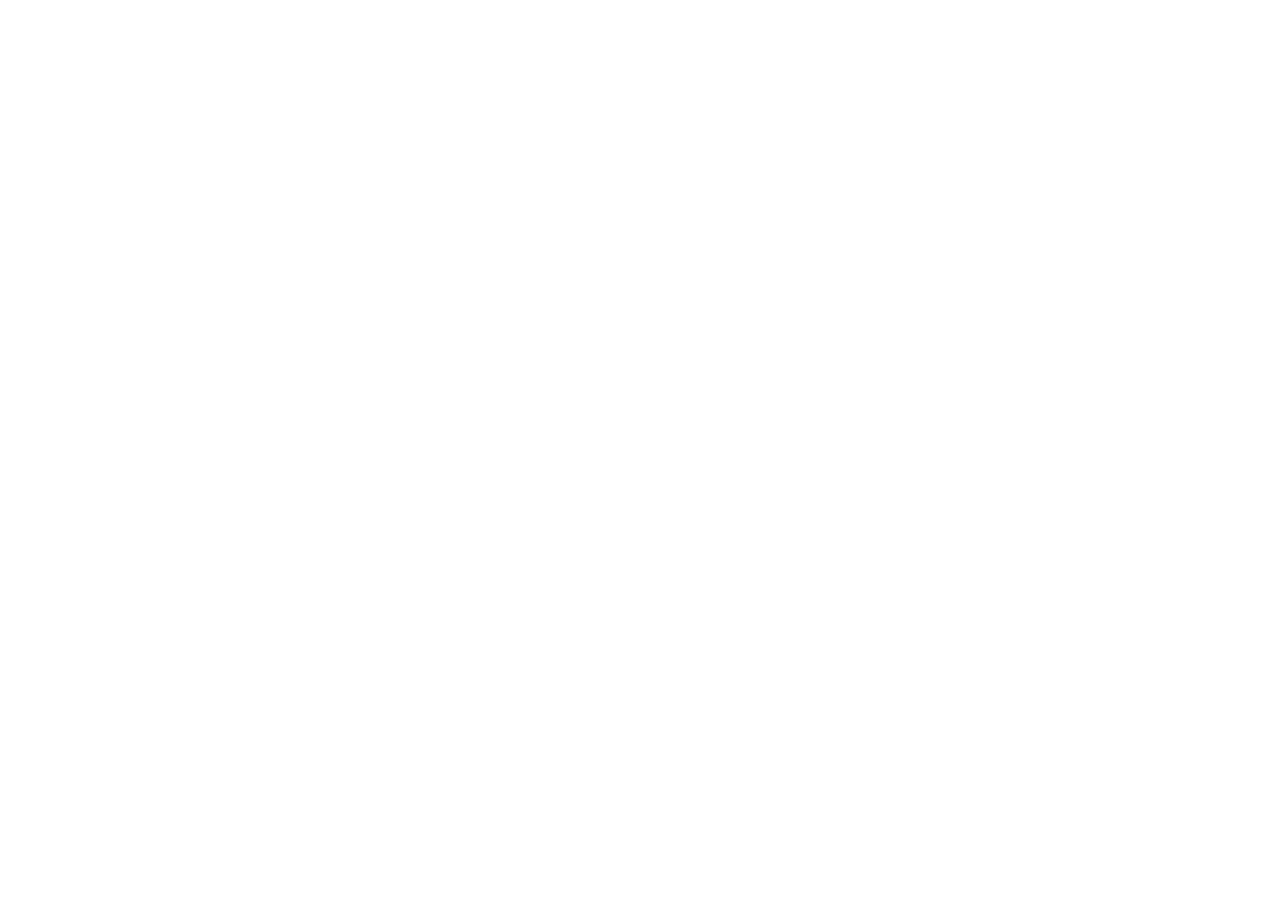
==== index.html @ 5a34dab8 "Inicio" ====
<!DOCTYPE html>
<html lang="pt-BR">
<head>
    <meta charset="UTF-8">
    <meta name="viewport" content="width=device-width, initial-scale=1.0">
    <title>Social Project</title>
    <link rel="stylesheet" href="favicon.ico">
</head>
<body>
    
</body>
</html>
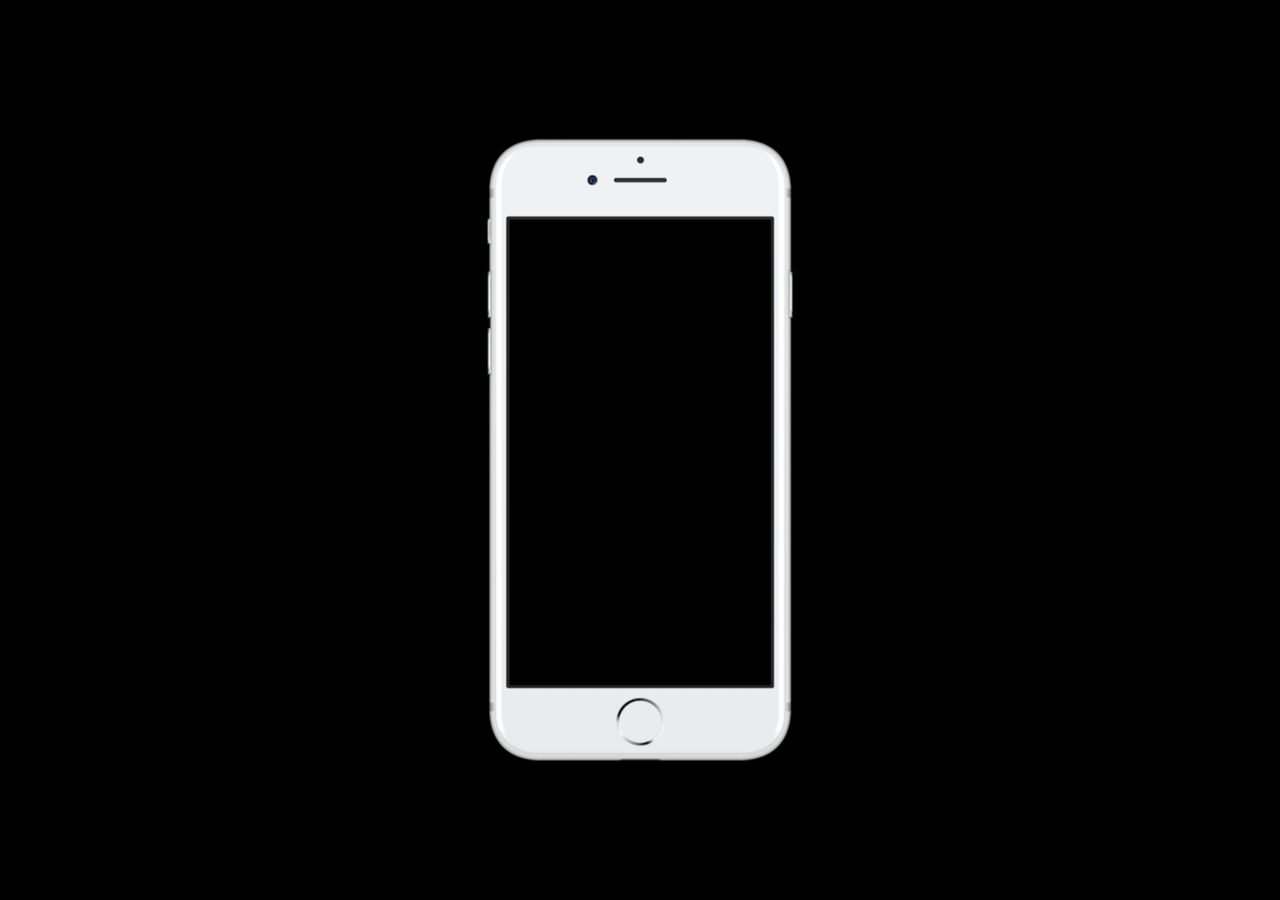
==== commit 8aeff41b: "fundo" ====
--- a/index.html
+++ b/index.html
@@ -5,8 +5,16 @@
     <meta name="viewport" content="width=device-width, initial-scale=1.0">
     <title>Social Project</title>
     <link rel="stylesheet" href="favicon.ico">
+    <link rel="stylesheet" href="styles/style.css">
 </head>
 <body>
-    
+    <main>
+        <section id="telefone">
+
+        </section>
+        <section id="redes">
+
+        </section>
+    </main>
 </body>
 </html>--- a/styles/style.css
+++ b/styles/style.css
@@ -0,0 +1,33 @@
+@charset "UTF-8";
+
+* {
+    margin: 0px;
+    padding: 0px;
+    font-family: Arial, Helvetica, sans-serif;
+}
+
+html, body {
+    height: 100vh;
+    width: 100vw;
+    background-color: black;
+}
+
+body {
+    background: no-repeat center  url(../imagens/fundo-galaxia.jpg); background-size: 100%;
+}
+
+main {
+    position: relative;
+    height: 100vh;
+}
+
+section#telefone {
+    position: absolute;
+    top: 50%;
+    left: 50%;
+    transform: translate(-50%, -50%);
+
+    height: 627px;
+    width: 311px;
+    background: no-repeat url(../imagens/frame-iphone.png);
+}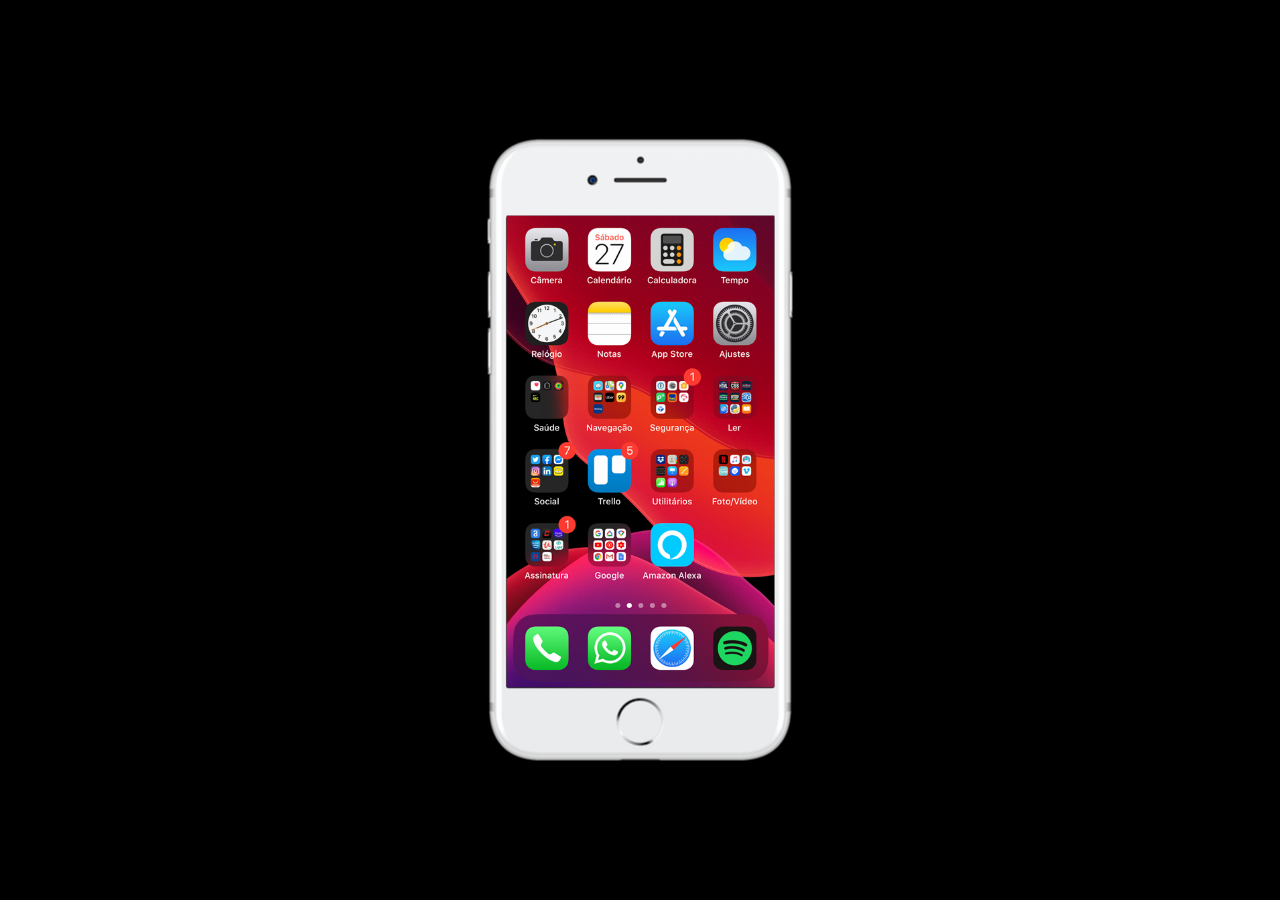
==== commit cafbda66: "tela criada" ====
--- a/index.html
+++ b/index.html
@@ -10,7 +10,7 @@
 <body>
     <main>
         <section id="telefone">
-
+            <iframe src="home.html" frameborder="0" name="tela" id="tela"></iframe>
         </section>
         <section id="redes">
 
--- a/styles/style.css
+++ b/styles/style.css
@@ -13,7 +13,8 @@
 }
 
 body {
-    background: no-repeat center  url(../imagens/fundo-galaxia.jpg); background-size: 100%;
+    background: no-repeat center  url(../imagens/fundo-galaxia.jpg); background-size: cover;
+    background-attachment: fixed;
 }
 
 main {
@@ -30,4 +31,12 @@
     height: 627px;
     width: 311px;
     background: no-repeat url(../imagens/frame-iphone.png);
+}
+
+iframe#tela {
+    position: relative;
+    top: 79px;
+    left: 22px;
+    width: 268px;
+    height: 472px;
 }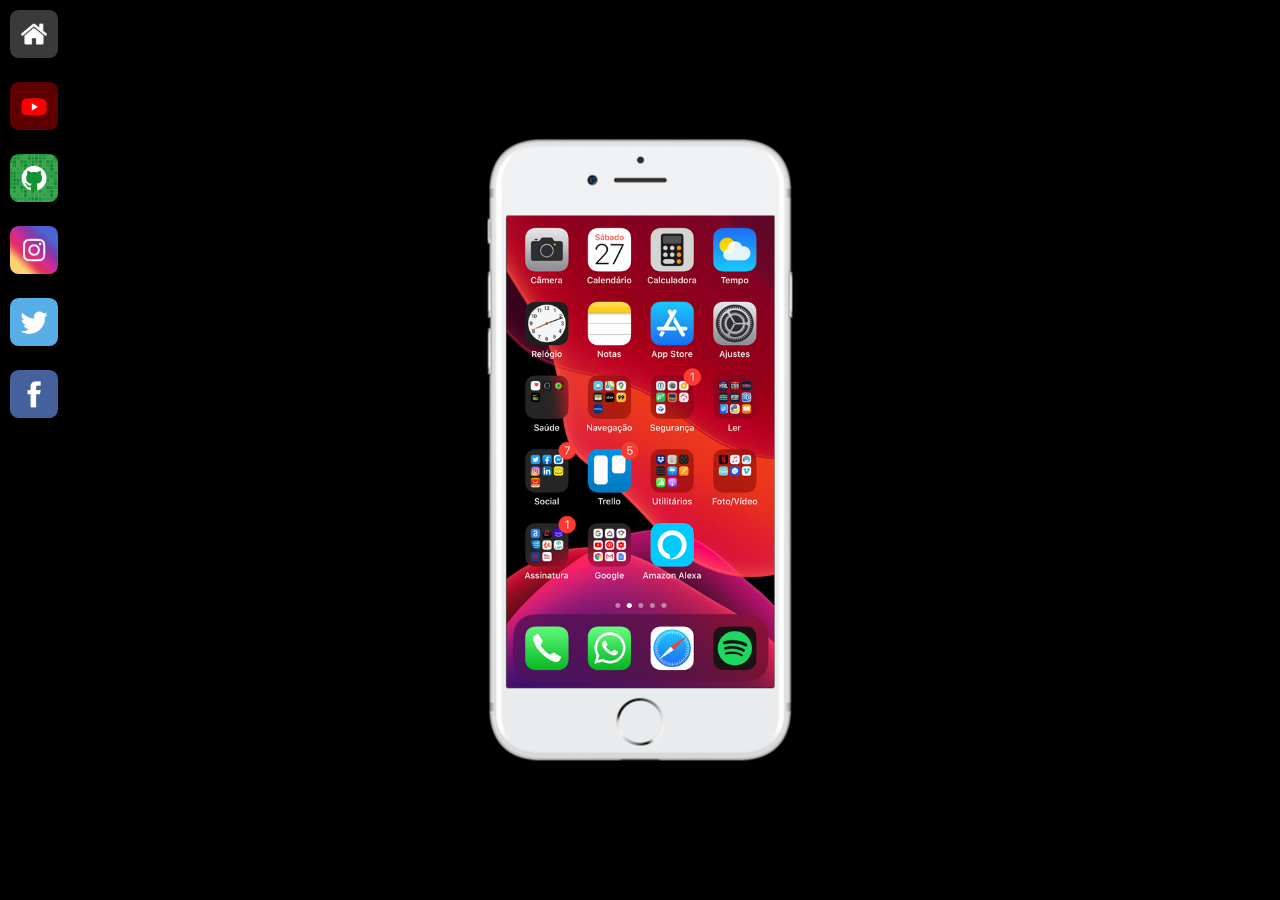
==== commit 4aa6a454: "botoes" ====
--- a/index.html
+++ b/index.html
@@ -10,10 +10,17 @@
 <body>
     <main>
         <section id="telefone">
-            <iframe src="home.html" frameborder="0" name="tela" id="tela"></iframe>
+            <iframe src="home.html" frameborder="0" name="tela" id="tela">
+                Seu navegador não é compátivel com o conteúdo que deveria ser exibido aqui.
+            </iframe>
         </section>
         <section id="redes">
-
+            <a href="#tela" target=""><img src="imagens/logo-home.jpg" alt="Home" id="logohome"></a><br>
+            <a href="" target=""><img src="imagens/logo-youtube.jpg" alt="Youtube" id="logoyoutube"></a><br>
+            <a href="" target=""><img src="imagens/logo-github.jpg" alt="Github" id="logogithub"></a><br>
+            <a href="" target=""><img src="imagens/logo-instagram.jpg" alt="Instagram" id="logoinstagram"></a><br>
+            <a href="" target=""><img src="imagens/logo-twitter.jpg" alt="Twitter" id="logotwitter"></a><br>
+            <a href="" target=""><img src="imagens/logo-facebook.jpg" alt="Facebook" id="logofacebook"></a>
         </section>
     </main>
 </body>
--- a/styles/style.css
+++ b/styles/style.css
@@ -39,4 +39,21 @@
     left: 22px;
     width: 268px;
     height: 472px;
-}+}
+
+section#redes img {
+    width: 48px;
+    margin: 10px;
+    border-radius: 18%;
+    box-shadow: 2px 2px 5px rgba(0, 0, 0, 0.384);
+    box-sizing: border-box;
+    transform: translate(0px, 0px);
+    transition: transform .2s;
+}
+
+section#redes img:hover {
+    border: 2px solid rgba(255, 255, 255, 0.438);
+    transform: translate(5px, 5px);
+    box-shadow: 5px 5px 10px black;
+    transition: transform .2s;
+}
